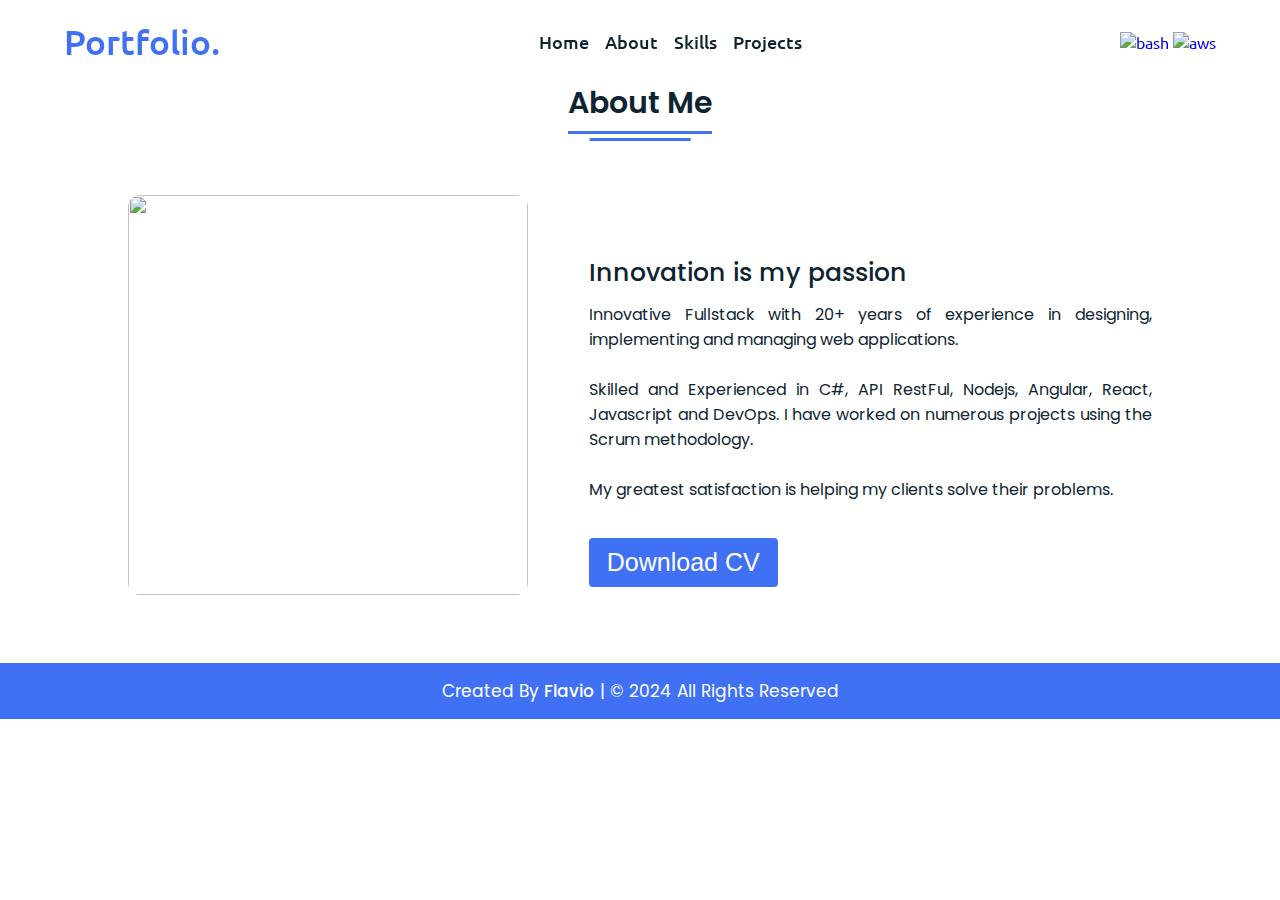
==== about.html @ 9b2f12e3 "minor fix" ====
<!DOCTYPE html>
<!-- Designined by Flavio -->
<html lang="en" dir="ltr">
  <head>
    <meta charset="UTF-8" />
    <title>Flavio's Portfolio Website</title>
    <link rel="stylesheet" href="style.css" />
    <!-- Fontawesome CDN Link -->
    <link
      rel="stylesheet"
      href="https://cdnjs.cloudflare.com/ajax/libs/font-awesome/5.15.2/css/all.min.css"
    />
    <meta name="viewport" content="width=device-width, initial-scale=1.0" />
  </head>
  <body>
    <!-- Move to up button -->
    <div class="scroll-button">
      <a href="#home"><i class="fas fa-arrow-up"></i></a>
    </div>
    <!-- navgaition menu -->
    <nav>
      <div class="navbar">
        <div class="logo"><a href="#">Portfolio.</a></div>
        <ul class="menu">
          <li><a href="index.html">Home</a></li>
          <li><a href="#">About</a></li>
          <li><a href="skills.html">Skills</a></li>
          <li><a href="projects.html">Projects</a></li>
          <div class="cancel-btn">
            <i class="fas fa-times"></i>
          </div>
        </ul>
        <p align="right">
          <a
            href="https://www.linkedin.com/in/flavio-gallizia-246090309/"
            target="_blank"
            rel="noreferrer"
          >
            <img
              src="https://cdn-icons-png.flaticon.com/512/174/174857.png"
              alt="bash"
              width="40"
              height="40"
            />
          </a>
          <a
            href="https://github.com/flavio247"
            target="_blank"
            rel="noreferrer"
          >
            <img
              src="https://cdn.cdnlogo.com/logos/g/55/github.svg"
              alt="aws"
              width="40"
              height="40"
            />
          </a>
        </p>
      </div>
      <div class="menu-btn">
        <i class="fas fa-bars"></i>
      </div>
    </nav>

    <!-- About Section Start -->
    <section class="about" id="about">
      <div class="content">
        <div class="title"><span>About Me</span></div>
        <div class="about-details">
          <div class="left">
            <img src="images/about.png" alt="" />
          </div>
          <div class="right">
            <div class="topic">Innovation is my passion</div>
            <p>
              Innovative Fullstack with 20+ years of experience in designing,
              implementing and managing web applications. <br />
              <br />Skilled and Experienced in C#, API RestFul, Nodejs, Angular,
              React, Javascript and DevOps. I have worked on numerous projects
              using the Scrum methodology. <br />
              <br />
              My greatest satisfaction is helping my clients solve their
              problems.<br />
            </p>
            <div class="button">
              <a href="Flavio-Gallizia.pdf"><button>Download CV</button></a>
            </div>
          </div>
        </div>
      </div>
    </section>

    <!-- Footer Section Start -->
    <footer>
      <div class="text">
        <span
          >Created By <a href="#">Flavio</a> | &#169; 2024 All Rights
          Reserved</span
        >
      </div>
    </footer>

    <script src="script.js"></script>
  </body>
</html>
---- style.css ----
/* Google Font CDN Link */
@import url('https://fonts.googleapis.com/css2?family=Poppins:wght@400;500;600;700&family=Ubuntu:wght@400;500;700&display=swap');
*{
  margin: 0;
  padding: 0;
  box-sizing: border-box;
  text-decoration: none;
  scroll-behavior: smooth;
}

/* Custom Scroll Bar CSS */
::-webkit-scrollbar {
    width: 10px;
}
::-webkit-scrollbar-track {
    background: #f1f1f1;
}
::-webkit-scrollbar-thumb {
    background: #6e93f7;
    border-radius: 12px;
    transition: all 0.3s ease;
}

::-webkit-scrollbar-thumb:hover {
    background: #4070f4;
}
/* navbar styling */
nav{
  position: fixed;
  width: 100%;
  padding: 20px 0;
  z-index: 998;
  transition: all 0.3s ease;
  font-family: 'Ubuntu', sans-serif;
}
nav.sticky{
  background: #4070f4;
  padding: 13px 0;
}
nav .navbar{
  width: 90%;
  display: flex;
  justify-content: space-between;
  align-items: center;
  margin: auto;
}
nav .navbar .logo a{
  font-weight: 500;
  font-size: 35px;
  color: #4070f4;
}
nav.sticky .navbar .logo a{
  color: #fff;
}
nav .navbar .menu{
  display: flex;
  position: relative;
}
nav .navbar .menu li{
  list-style: none;
  margin: 0 8px;
}
.navbar .menu a{
  font-size: 18px;
  font-weight: 500;
  color: #0E2431;
  padding: 6px 0;
  transition: all 0.4s ease;
}
.navbar .menu a:hover{
  color: #4070f4;
}
nav.sticky .menu a{
  color: #FFF;
}
nav.sticky .menu a:hover{
  color: #0E2431;
}
.navbar .media-icons a{
  color: #4070f4;
  font-size: 18px;
  margin: 0 6px;
}
nav.sticky .media-icons a{
  color: #FFF;
}

/* Side Navigation Menu Button CSS */
nav .menu-btn,
.navbar .menu .cancel-btn{
  position: absolute;
  color: #fff;
  right: 30px;
  top: 20px;
  font-size: 20px;
  cursor: pointer;
  transition: all 0.3s ease;
  display: none;
}
nav .menu-btn{
  color: #4070f4;
}
nav.sticky .menu-btn{
  color: #FFF;
}
.navbar .menu .menu-btn{
  color: #fff;
}

/* home section styling */
.home{
  height: 100vh;
  width: 100%;
  /* background: url("https://github.com/flavio247/contactFlavio.github.io/blob/main/images/background.png") no-repeat; */
  background: url("images/background.png") no-repeat;
  background-size: cover;
  background-position: center;
  background-attachment: fixed;
  font-family: 'Ubuntu', sans-serif;
}
.home .home-content{
  width: 90%;
  height: 100%;
  margin: auto;
  display: flex;
  flex-direction: column;
  justify-content: center;
}
.home .text-one{
  font-size: 25px;
  color: #0E2431;
}
.home .text-two{
  color: #0E2431;
  font-size: 75px;
  font-weight: 600;
  margin-left: -3px;
}
.home .text-three{
  font-size: 40px;
  margin: 5px 0;
  color: #4070f4;
}
.home .text-four{
  font-size: 23px;
  margin: 5px 0;
  color: #0E2431;
}
 .button{
  margin: 124px 0;
}
.home .button button{
  outline: none;
  padding: 8px 16px;
  border-radius: 6px;
  font-size: 25px;
  font-weight: 400;
  background: #4070f4;
  color: #fff;
  cursor: pointer;
  border: 2px solid transparent;
  transition: all 0.4s ease;
}
.home .button button:hover{
  border-color: #4070f4;
  background-color: #fff;
  color: #4070f4;
}
/* button margin */
.fcc-btn {
  outline: none;
  padding: 8px 16px;
  border-radius: 6px;
  font-size: 25px;
  font-weight: 400;
  background: #4070f4;
  color: #fff;
  cursor: pointer;
  border: 2px solid transparent;
  transition: all 0.4s ease;
}
.fcc-btn:hover{
  border-color: #4070f4;
  background-color: #fff;
  color: #4070f4;
}

.home .fcc-btn{
  margin: 14px 0;
}

/* About Section Styling */
/* Those Elements Where We Have Apply Same CSS,
 I'm Selecting Directly 'Section Tag' and 'Class'  */
section{
  padding-top: 40px;
}
section .content{
  width: 80%;
  margin: 40px auto;
  font-family: 'Poppins', sans-serif;
}
.about .about-details{
  display: flex;
  justify-content: space-between;
  align-items: center;
}
section .title{
  display: flex;
  justify-content: center;
  margin-bottom: 40px;
}
section .title span{
  color: #0E2431;
  font-size: 30px;
  font-weight: 600;
  position: relative;
  padding-bottom: 8px;
}
section .title span::before,
section .title span::after{
  content: '';
  position: absolute;
  height: 3px;
  width: 100%;
  background: #4070f4;
  left: 0;
  bottom: 0;
}
section .title span::after{
  bottom: -7px;
  width: 70%;
  left: 50%;
  transform: translateX(-50%);
}
.about .about-details .left{
  width: 45%;
}
.about .left img{
  height: 400px;
  width: 400px;
  object-fit: cover;
  border-radius: 12px;
}
.about-details .right{
  width: 55%;
}
section  .topic{
  color: #0E2431;
  font-size: 25px;
  font-weight: 500;
  margin-bottom: 10px;
  margin-top: 80px;
}
.about-details .right p{
  text-align: justify;
  color: #0E2431;
}
section .button{
  margin: 36px 0;
}
section .button button{
  outline: none;
  padding: 8px 16px;
  border-radius: 4px;
  font-size: 25px;
  font-weight: 400;
  background: #4070f4;
  color: #fff;
  border: 2px solid transparent;
  cursor: pointer;
  transition: all 0.4s ease;
}
section .button button:hover{
  border-color: #4070f4;
  background-color: #fff;
  color: #4070f4;
}

 /* My Skills CSS */
 .skills{
   background: #F0F8FF;
 }
 .skills .content{
   padding: 40px 0;
 }
 .skills .skills-details{
   display: flex;
   justify-content: space-between;
   align-items: center;
 }
 .skills-details .text{
   width: 50%;
 }
 .skills-details p{
   color: #0E2431;
   text-align: justify;
 }
.skills .skills-details .experience{
  display: flex;
  align-items: center;
  margin: 0 10px;
}
.skills-details .experience .num{
  color: #0E2431;
  font-size: 80px;
}
.skills-details .experience .exp{
  color: #0E2431;
  margin-left: 20px;
  font-size: 18px;
  font-weight: 500;
  margin: 0 6px;
}
.skills-details .boxes{
  width: 45%;
  display: flex;
  flex-wrap: wrap;
  justify-content: space-between;
}
.skills-details .box{
  width: calc(100% / 2 - 20px);
  margin: 20px 0;
}
.skills-details .boxes .topic{
  font-size: 20px;
  color: #4070f4;
}
.skills-details .boxes .per{
  font-size: 60px;
  color: #4070f4;
}

/* My Services CSS */
.services .boxes{
  display: flex;
  flex-wrap: wrap;
  justify-content: space-between;
}
.services .boxes .box{
  margin: 20px 0;
  width: 570px;
  height: 400px;
  text-align: center;
  border-radius: 12px;
  padding: 30px 10px;
  box-shadow: 0 5px 10px rgba(0, 0, 0, 0.12);
  cursor: default;
  transition: all 0.4s ease;
}
.services .boxes .box:hover{
  background: #4070f4;

  color: #fff;
  background-size:cover;
  background-repeat: no-repeat;
cursor: pointer;
}
.services .boxes .pharma:hover{

    background-image: url("./projects/iqmed project.png");

  }
  .services .boxes .tax:hover{

    background-image: url("./projects/1.png");

  }
  .services .boxes .tax2:hover{

    background-image: url("./projects/2.png");

  }
.services .boxes .box .icon{

  /* background: #4070f4; */
  background: transparent;
  border-radius: 50%;
  text-align: center;
  line-height: 50px;
  font-size: 18px;
  color: #fff;
  margin: 0 auto 10px auto;
  transition: all 0.4s ease;
}
.boxes .box:hover .icon{
  background-color: #fff;
  color: #4070f4;
}
.services .boxes .box:hover .topic,
.services .boxes .box:hover p{
  color: #0E2431;
  transition: all 0.4s ease;
}
.services .boxes .box:hover .topic,
.services .boxes .box:hover p{
  color: transparent;
}
/* Contact Me CSS */
.contact{
  background: #F0F8FF;
}
.contact .content{
  margin: 0 auto;
  padding: 30px 0;
}
.contact .text{
  width: 80%;
  text-align: center;
  margin: auto;
}

/* Footer CSS */
footer{
  background: #4070f4;
  padding: 15px 0;
  text-align: center;
  font-family: 'Poppins', sans-serif;
}
footer .text span{
  font-size: 17px;
  font-weight: 400;
  color: #fff;
}
footer .text span a{
  font-weight: 500;
  color: #FFF;
}
footer .text span a:hover{
  text-decoration: underline;
}
/* Scroll TO Top Button CSS */
.scroll-button a{
  position: fixed;
  bottom: 20px;
  right: 20px;
  color: #fff;
  background: #4070f4;
  padding: 7px 12px;;
  font-size: 18px;
  border-radius: 6px;
  box-shadow: rgba(0, 0, 0, 0.15);
  display: none;
}

/* Responsive Media Query */
@media (max-width: 1190px) {
  section .content{
    width: 85%;
  }
}
@media (max-width: 1000px) {
  .about .about-details{
    justify-content: center;
    flex-direction: column;
  }
  .about .about-details .left{
    display: flex;
    justify-content: center;
    width: 100%;
  }
  .about-details .right{
    width: 90%;
    margin: 40px 0;
  }
  .services .boxes .box{
    margin: 20px 0;
    width: calc(100% / 2 - 20px);
  }
}
@media (max-width: 900px) {
  .about .left img{
    height: 350px;
    width: 350px;
  }
}

@media (max-width: 750px) {
  nav .navbar{
    width: 90%;
  }
  nav .navbar .menu{
    position: fixed;
    left: -100%;
    top: 0;
    background: #0E2431;
    height: 100vh;
    max-width: 400px;
    width: 100%;
    padding-top: 60px;
    flex-direction: column;
    align-items: center;
    transition: all 0.5s ease;
  }
  .navbar.active .menu{
    left: 0;
  }
  nav .navbar .menu a{
    font-size: 23px;
    display: block;
    color: #fff;
    margin: 10px 0;
  }
  nav.sticky .menu a:hover{
    color: #4070f4;
  }
  nav .navbar .media-icons{
    display: none;
  }
  nav .menu-btn,
  .navbar .menu .cancel-btn{
    display: block;
  }
  .home .text-two{
    font-size: 65px;
  }
  .home .text-three{
    font-size: 35px;
  }
  .skills .skills-details{
    align-items: center;
    justify-content: center;
    flex-direction: column;
  }
  .skills-details .text{
    width: 100%;
    margin-bottom: 50px;
  }
  .skills-details .boxes{
    justify-content: center;
    align-items: center;
    width: 100%;
  }
  .services .boxes .box{
    margin: 20px 0;
    width: 100%;
  }
  .contact .text{
    width: 100%;
}
}

@media (max-width: 500px){
  .home .text-two{
    font-size: 55px;
  }
  .home .text-three{
    font-size: 33px;
  }
  .skills-details .boxes .per{
    font-size: 50px;
    color: #4070f4;
  }
}
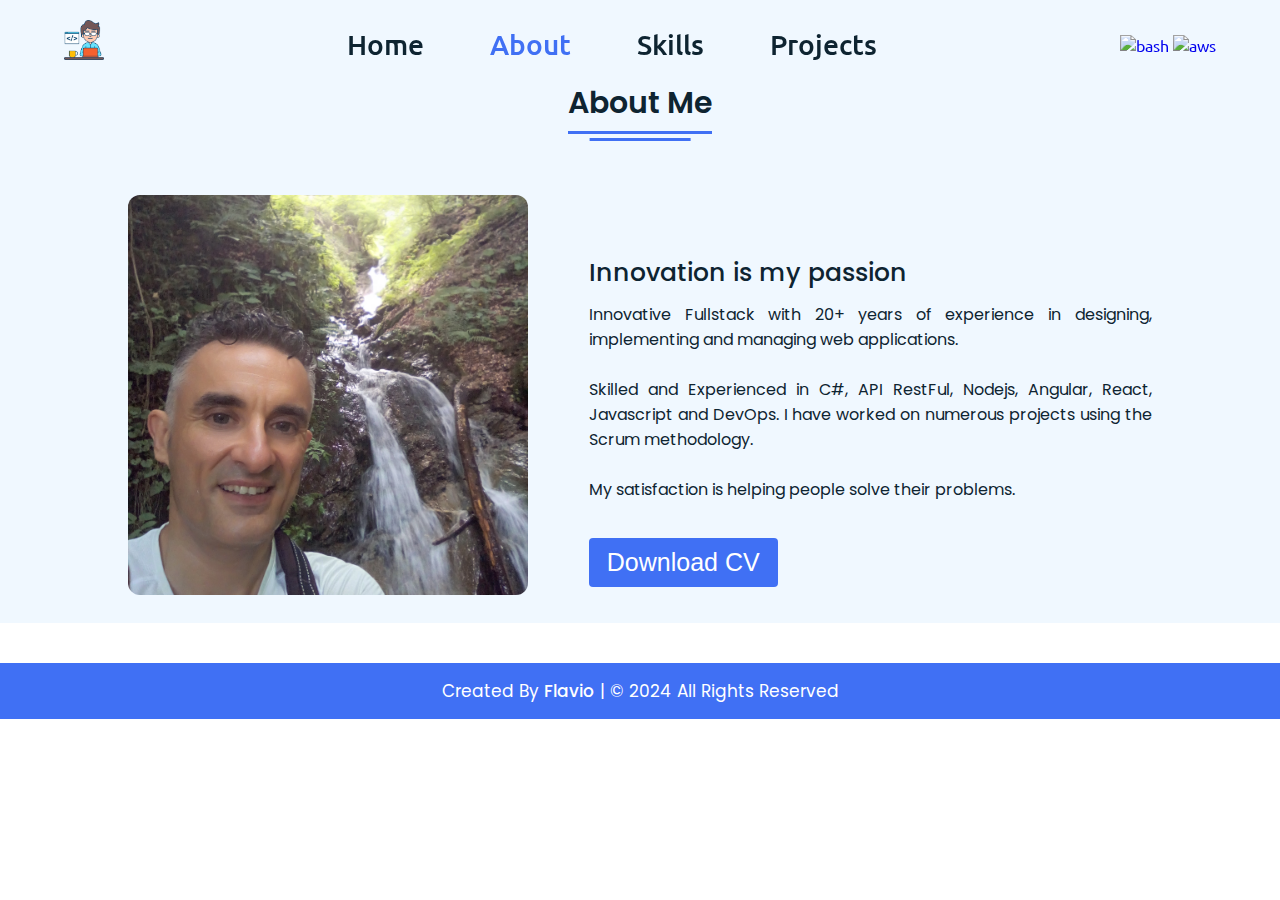
==== commit ba6b45d4: "completed site" ====
--- a/about.html
+++ b/about.html
@@ -20,10 +20,14 @@
     <!-- navgaition menu -->
     <nav>
       <div class="navbar">
-        <div class="logo"><a href="#">Portfolio.</a></div>
+        <div class="logo">
+          <a href="index.html"
+            ><img src="cartoon.png" alt="bash" width="40" height="40"
+          /></a>
+        </div>
         <ul class="menu">
           <li><a href="index.html">Home</a></li>
-          <li><a href="#">About</a></li>
+          <li><a style="color: #4070f4" href="#">About</a></li>
           <li><a href="skills.html">Skills</a></li>
           <li><a href="projects.html">Projects</a></li>
           <div class="cancel-btn">
@@ -68,7 +72,7 @@
         <div class="title"><span>About Me</span></div>
         <div class="about-details">
           <div class="left">
-            <img src="images/about.png" alt="" />
+            <img src="me.jpg" alt="" />
           </div>
           <div class="right">
             <div class="topic">Innovation is my passion</div>
@@ -79,8 +83,7 @@
               React, Javascript and DevOps. I have worked on numerous projects
               using the Scrum methodology. <br />
               <br />
-              My greatest satisfaction is helping my clients solve their
-              problems.<br />
+              My satisfaction is helping people solve their problems.<br />
             </p>
             <div class="button">
               <a href="Flavio-Gallizia.pdf"><button>Download CV</button></a>
--- a/style.css
+++ b/style.css
@@ -1,6 +1,6 @@
 /* Google Font CDN Link */
-@import url('https://fonts.googleapis.com/css2?family=Poppins:wght@400;500;600;700&family=Ubuntu:wght@400;500;700&display=swap');
-*{
+@import url("https://fonts.googleapis.com/css2?family=Poppins:wght@400;500;600;700&family=Ubuntu:wght@400;500;700&display=swap");
+* {
   margin: 0;
   padding: 0;
   box-sizing: border-box;
@@ -10,84 +10,84 @@
 
 /* Custom Scroll Bar CSS */
 ::-webkit-scrollbar {
-    width: 10px;
+  width: 10px;
 }
 ::-webkit-scrollbar-track {
-    background: #f1f1f1;
+  background: #f1f1f1;
 }
 ::-webkit-scrollbar-thumb {
-    background: #6e93f7;
-    border-radius: 12px;
-    transition: all 0.3s ease;
+  background: #6e93f7;
+  border-radius: 12px;
+  transition: all 0.3s ease;
 }
 
 ::-webkit-scrollbar-thumb:hover {
-    background: #4070f4;
+  background: #4070f4;
 }
 /* navbar styling */
-nav{
+nav {
   position: fixed;
   width: 100%;
   padding: 20px 0;
   z-index: 998;
   transition: all 0.3s ease;
-  font-family: 'Ubuntu', sans-serif;
-}
-nav.sticky{
+  font-family: "Ubuntu", sans-serif;
+}
+nav.sticky {
   background: #4070f4;
   padding: 13px 0;
 }
-nav .navbar{
+nav .navbar {
   width: 90%;
   display: flex;
   justify-content: space-between;
   align-items: center;
   margin: auto;
 }
-nav .navbar .logo a{
+nav .navbar .logo a {
   font-weight: 500;
   font-size: 35px;
   color: #4070f4;
 }
-nav.sticky .navbar .logo a{
-  color: #fff;
-}
-nav .navbar .menu{
+nav.sticky .navbar .logo a {
+  color: #fff;
+}
+nav .navbar .menu {
   display: flex;
   position: relative;
 }
-nav .navbar .menu li{
+nav .navbar .menu li {
   list-style: none;
   margin: 0 8px;
 }
-.navbar .menu a{
-  font-size: 18px;
+.navbar .menu a {
+  font-size: 28px;
   font-weight: 500;
-  color: #0E2431;
-  padding: 6px 0;
-  transition: all 0.4s ease;
-}
-.navbar .menu a:hover{
-  color: #4070f4;
-}
-nav.sticky .menu a{
-  color: #FFF;
-}
-nav.sticky .menu a:hover{
-  color: #0E2431;
-}
-.navbar .media-icons a{
+  color: #0e2431;
+  padding: 6px 25px;
+  transition: all 0.4s ease;
+}
+.navbar .menu a:hover {
+  color: #4070f4;
+}
+nav.sticky .menu a {
+  color: #fff;
+}
+nav.sticky .menu a:hover {
+  color: #0e2431;
+}
+.navbar .media-icons a {
   color: #4070f4;
   font-size: 18px;
   margin: 0 6px;
 }
-nav.sticky .media-icons a{
-  color: #FFF;
+nav.sticky .media-icons a {
+  color: #fff;
 }
 
 /* Side Navigation Menu Button CSS */
 nav .menu-btn,
-.navbar .menu .cancel-btn{
+.navbar .menu .cancel-btn {
   position: absolute;
   color: #fff;
   right: 30px;
@@ -97,28 +97,27 @@
   transition: all 0.3s ease;
   display: none;
 }
-nav .menu-btn{
-  color: #4070f4;
-}
-nav.sticky .menu-btn{
-  color: #FFF;
-}
-.navbar .menu .menu-btn{
+nav .menu-btn {
+  color: #4070f4;
+}
+nav.sticky .menu-btn {
+  color: #fff;
+}
+.navbar .menu .menu-btn {
   color: #fff;
 }
 
 /* home section styling */
-.home{
-  height: 100vh;
+.home {
+  height: 90vh;
   width: 100%;
-  /* background: url("https://github.com/flavio247/contactFlavio.github.io/blob/main/images/background.png") no-repeat; */
-  background: url("images/background.png") no-repeat;
+  background: #f0f8ff;
   background-size: cover;
   background-position: center;
   background-attachment: fixed;
-  font-family: 'Ubuntu', sans-serif;
-}
-.home .home-content{
+  font-family: "Ubuntu", sans-serif;
+}
+.home .home-content {
   width: 90%;
   height: 100%;
   margin: auto;
@@ -126,30 +125,30 @@
   flex-direction: column;
   justify-content: center;
 }
-.home .text-one{
+.home .text-one {
   font-size: 25px;
-  color: #0E2431;
-}
-.home .text-two{
-  color: #0E2431;
+  color: #0e2431;
+}
+.home .text-two {
+  color: #0e2431;
   font-size: 75px;
   font-weight: 600;
   margin-left: -3px;
 }
-.home .text-three{
+.home .text-three {
   font-size: 40px;
   margin: 5px 0;
   color: #4070f4;
 }
-.home .text-four{
+.home .text-four {
   font-size: 23px;
   margin: 5px 0;
-  color: #0E2431;
-}
- .button{
+  color: #0e2431;
+}
+.button {
   margin: 124px 0;
 }
-.home .button button{
+.home .button button {
   outline: none;
   padding: 8px 16px;
   border-radius: 6px;
@@ -161,7 +160,7 @@
   border: 2px solid transparent;
   transition: all 0.4s ease;
 }
-.home .button button:hover{
+.home .button button:hover {
   border-color: #4070f4;
   background-color: #fff;
   color: #4070f4;
@@ -179,47 +178,47 @@
   border: 2px solid transparent;
   transition: all 0.4s ease;
 }
-.fcc-btn:hover{
+.fcc-btn:hover {
   border-color: #4070f4;
   background-color: #fff;
   color: #4070f4;
 }
 
-.home .fcc-btn{
+.home .fcc-btn {
   margin: 14px 0;
 }
 
 /* About Section Styling */
 /* Those Elements Where We Have Apply Same CSS,
  I'm Selecting Directly 'Section Tag' and 'Class'  */
-section{
+section {
   padding-top: 40px;
 }
-section .content{
+section .content {
   width: 80%;
   margin: 40px auto;
-  font-family: 'Poppins', sans-serif;
-}
-.about .about-details{
+  font-family: "Poppins", sans-serif;
+}
+.about .about-details {
   display: flex;
   justify-content: space-between;
   align-items: center;
 }
-section .title{
+section .title {
   display: flex;
   justify-content: center;
   margin-bottom: 40px;
 }
-section .title span{
-  color: #0E2431;
+section .title span {
+  color: #0e2431;
   font-size: 30px;
   font-weight: 600;
   position: relative;
   padding-bottom: 8px;
 }
 section .title span::before,
-section .title span::after{
-  content: '';
+section .title span::after {
+  content: "";
   position: absolute;
   height: 3px;
   width: 100%;
@@ -227,39 +226,43 @@
   left: 0;
   bottom: 0;
 }
-section .title span::after{
+section .title span::after {
   bottom: -7px;
   width: 70%;
   left: 50%;
   transform: translateX(-50%);
 }
-.about .about-details .left{
+.about {
+  background: #f0f8ff;
+}
+
+.about .about-details .left {
   width: 45%;
 }
-.about .left img{
+.about .left img {
   height: 400px;
   width: 400px;
   object-fit: cover;
   border-radius: 12px;
 }
-.about-details .right{
+.about-details .right {
   width: 55%;
 }
-section  .topic{
-  color: #0E2431;
+section .topic {
+  color: #0e2431;
   font-size: 25px;
   font-weight: 500;
   margin-bottom: 10px;
   margin-top: 80px;
 }
-.about-details .right p{
+.about-details .right p {
   text-align: justify;
-  color: #0E2431;
-}
-section .button{
+  color: #0e2431;
+}
+section .button {
   margin: 36px 0;
 }
-section .button button{
+section .button button {
   outline: none;
   padding: 8px 16px;
   border-radius: 4px;
@@ -271,73 +274,73 @@
   cursor: pointer;
   transition: all 0.4s ease;
 }
-section .button button:hover{
+section .button button:hover {
   border-color: #4070f4;
   background-color: #fff;
   color: #4070f4;
 }
 
- /* My Skills CSS */
- .skills{
-   background: #F0F8FF;
- }
- .skills .content{
-   padding: 40px 0;
- }
- .skills .skills-details{
-   display: flex;
-   justify-content: space-between;
-   align-items: center;
- }
- .skills-details .text{
-   width: 50%;
- }
- .skills-details p{
-   color: #0E2431;
-   text-align: justify;
- }
-.skills .skills-details .experience{
+/* My Skills CSS */
+.skills {
+  background: #f0f8ff;
+}
+.skills .content {
+  padding: 40px 0;
+}
+.skills .skills-details {
+  display: flex;
+  justify-content: space-between;
+  align-items: center;
+}
+.skills-details .text {
+  width: 50%;
+}
+.skills-details p {
+  color: #0e2431;
+  text-align: justify;
+}
+.skills .skills-details .experience {
   display: flex;
   align-items: center;
   margin: 0 10px;
 }
-.skills-details .experience .num{
-  color: #0E2431;
+.skills-details .experience .num {
+  color: #0e2431;
   font-size: 80px;
 }
-.skills-details .experience .exp{
-  color: #0E2431;
+.skills-details .experience .exp {
+  color: #0e2431;
   margin-left: 20px;
   font-size: 18px;
   font-weight: 500;
   margin: 0 6px;
 }
-.skills-details .boxes{
+.skills-details .boxes {
   width: 45%;
   display: flex;
   flex-wrap: wrap;
   justify-content: space-between;
 }
-.skills-details .box{
+.skills-details .box {
   width: calc(100% / 2 - 20px);
   margin: 20px 0;
 }
-.skills-details .boxes .topic{
+.skills-details .boxes .topic {
   font-size: 20px;
   color: #4070f4;
 }
-.skills-details .boxes .per{
+.skills-details .boxes .per {
   font-size: 60px;
   color: #4070f4;
 }
 
 /* My Services CSS */
-.services .boxes{
+.services .boxes {
   display: flex;
   flex-wrap: wrap;
   justify-content: space-between;
 }
-.services .boxes .box{
+.services .boxes .box {
   margin: 20px 0;
   width: 570px;
   height: 400px;
@@ -347,32 +350,27 @@
   box-shadow: 0 5px 10px rgba(0, 0, 0, 0.12);
   cursor: default;
   transition: all 0.4s ease;
-}
-.services .boxes .box:hover{
-  background: #4070f4;
-
-  color: #fff;
-  background-size:cover;
+  background-color: #fff;
+}
+.services .boxes .box:hover {
+  background: #4070f4;
+
+  color: #fff;
+  background-size: cover;
   background-repeat: no-repeat;
-cursor: pointer;
-}
-.services .boxes .pharma:hover{
-
-    background-image: url("./projects/iqmed project.png");
-
-  }
-  .services .boxes .tax:hover{
-
-    background-image: url("./projects/1.png");
-
-  }
-  .services .boxes .tax2:hover{
-
-    background-image: url("./projects/2.png");
-
-  }
-.services .boxes .box .icon{
-
+  cursor: pointer;
+}
+.services .boxes .pharma:hover {
+  background-image: url("./projects/iqmed project.png");
+}
+.services .boxes .tax:hover {
+  background-image: url("./projects/1.png");
+}
+.services .boxes .tax2:hover {
+  background-image: url("./projects/2.png");
+}
+
+.services .boxes .box .icon {
   /* background: #4070f4; */
   background: transparent;
   border-radius: 50%;
@@ -383,107 +381,126 @@
   margin: 0 auto 10px auto;
   transition: all 0.4s ease;
 }
-.boxes .box:hover .icon{
+.skills .boxes img {
+  height: 350px;
+  width: 100%;
+  opacity: 0.7;
+}
+.skills .boxes img:hover {
+  opacity: 1;
+}
+.boxes .box:hover .icon {
   background-color: #fff;
   color: #4070f4;
 }
 .services .boxes .box:hover .topic,
-.services .boxes .box:hover p{
-  color: #0E2431;
+.services .boxes .box:hover p {
+  color: #0e2431;
   transition: all 0.4s ease;
 }
 .services .boxes .box:hover .topic,
-.services .boxes .box:hover p{
+.services .boxes .box:hover p {
   color: transparent;
 }
 /* Contact Me CSS */
-.contact{
-  background: #F0F8FF;
-}
-.contact .content{
+.contact {
+  background: #f0f8ff;
+}
+.contact .content {
   margin: 0 auto;
   padding: 30px 0;
 }
-.contact .text{
+.contact .text {
   width: 80%;
   text-align: center;
   margin: auto;
 }
 
 /* Footer CSS */
-footer{
+footer {
   background: #4070f4;
   padding: 15px 0;
   text-align: center;
-  font-family: 'Poppins', sans-serif;
-}
-footer .text span{
+  font-family: "Poppins", sans-serif;
+}
+footer .text span {
   font-size: 17px;
   font-weight: 400;
   color: #fff;
 }
-footer .text span a{
+footer .text span a {
   font-weight: 500;
-  color: #FFF;
-}
-footer .text span a:hover{
+  color: #fff;
+}
+footer .text span a:hover {
   text-decoration: underline;
 }
 /* Scroll TO Top Button CSS */
-.scroll-button a{
+.scroll-button a {
   position: fixed;
   bottom: 20px;
   right: 20px;
   color: #fff;
   background: #4070f4;
-  padding: 7px 12px;;
+  padding: 7px 12px;
   font-size: 18px;
   border-radius: 6px;
   box-shadow: rgba(0, 0, 0, 0.15);
   display: none;
 }
-
+.services {
+  background: #f0f8ff;
+}
+.right img {
+    height: 400px;
+    float: right;
+    position: absolute;
+    top: 150px;
+    left: 700px;
+  }
 /* Responsive Media Query */
 @media (max-width: 1190px) {
-  section .content{
+  section .content {
     width: 85%;
   }
 }
 @media (max-width: 1000px) {
-  .about .about-details{
+  .about .about-details {
     justify-content: center;
     flex-direction: column;
   }
-  .about .about-details .left{
+  .about .about-details .left {
     display: flex;
     justify-content: center;
     width: 100%;
   }
-  .about-details .right{
+  .about-details .right {
     width: 90%;
     margin: 40px 0;
   }
-  .services .boxes .box{
+ 
+
+  .services .boxes .box {
     margin: 20px 0;
     width: calc(100% / 2 - 20px);
   }
 }
 @media (max-width: 900px) {
-  .about .left img{
+  .about .left img {
     height: 350px;
     width: 350px;
   }
 }
 
 @media (max-width: 750px) {
-  nav .navbar{
+  nav .navbar {
     width: 90%;
   }
-  nav .navbar .menu{
+  nav .navbar .menu {
     position: fixed;
     left: -100%;
     top: 0;
-    background: #0E2431;
+    background: #0e2431;
     height: 100vh;
     max-width: 400px;
     width: 100%;
@@ -492,63 +509,63 @@
     align-items: center;
     transition: all 0.5s ease;
   }
-  .navbar.active .menu{
+  .navbar.active .menu {
     left: 0;
   }
-  nav .navbar .menu a{
+  nav .navbar .menu a {
     font-size: 23px;
     display: block;
     color: #fff;
     margin: 10px 0;
   }
-  nav.sticky .menu a:hover{
+  nav.sticky .menu a:hover {
     color: #4070f4;
   }
-  nav .navbar .media-icons{
+  nav .navbar .media-icons {
     display: none;
   }
   nav .menu-btn,
-  .navbar .menu .cancel-btn{
+  .navbar .menu .cancel-btn {
     display: block;
   }
-  .home .text-two{
+  .home .text-two {
     font-size: 65px;
   }
-  .home .text-three{
+  .home .text-three {
     font-size: 35px;
   }
-  .skills .skills-details{
+  .skills .skills-details {
     align-items: center;
     justify-content: center;
     flex-direction: column;
   }
-  .skills-details .text{
+  .skills-details .text {
     width: 100%;
     margin-bottom: 50px;
   }
-  .skills-details .boxes{
+  .skills-details .boxes {
     justify-content: center;
     align-items: center;
     width: 100%;
   }
-  .services .boxes .box{
+  .services .boxes .box {
     margin: 20px 0;
     width: 100%;
   }
-  .contact .text{
+  .contact .text {
     width: 100%;
-}
-}
-
-@media (max-width: 500px){
-  .home .text-two{
+  }
+}
+
+@media (max-width: 500px) {
+  .home .text-two {
     font-size: 55px;
   }
-  .home .text-three{
+  .home .text-three {
     font-size: 33px;
   }
-  .skills-details .boxes .per{
+  .skills-details .boxes .per {
     font-size: 50px;
     color: #4070f4;
   }
-}+}
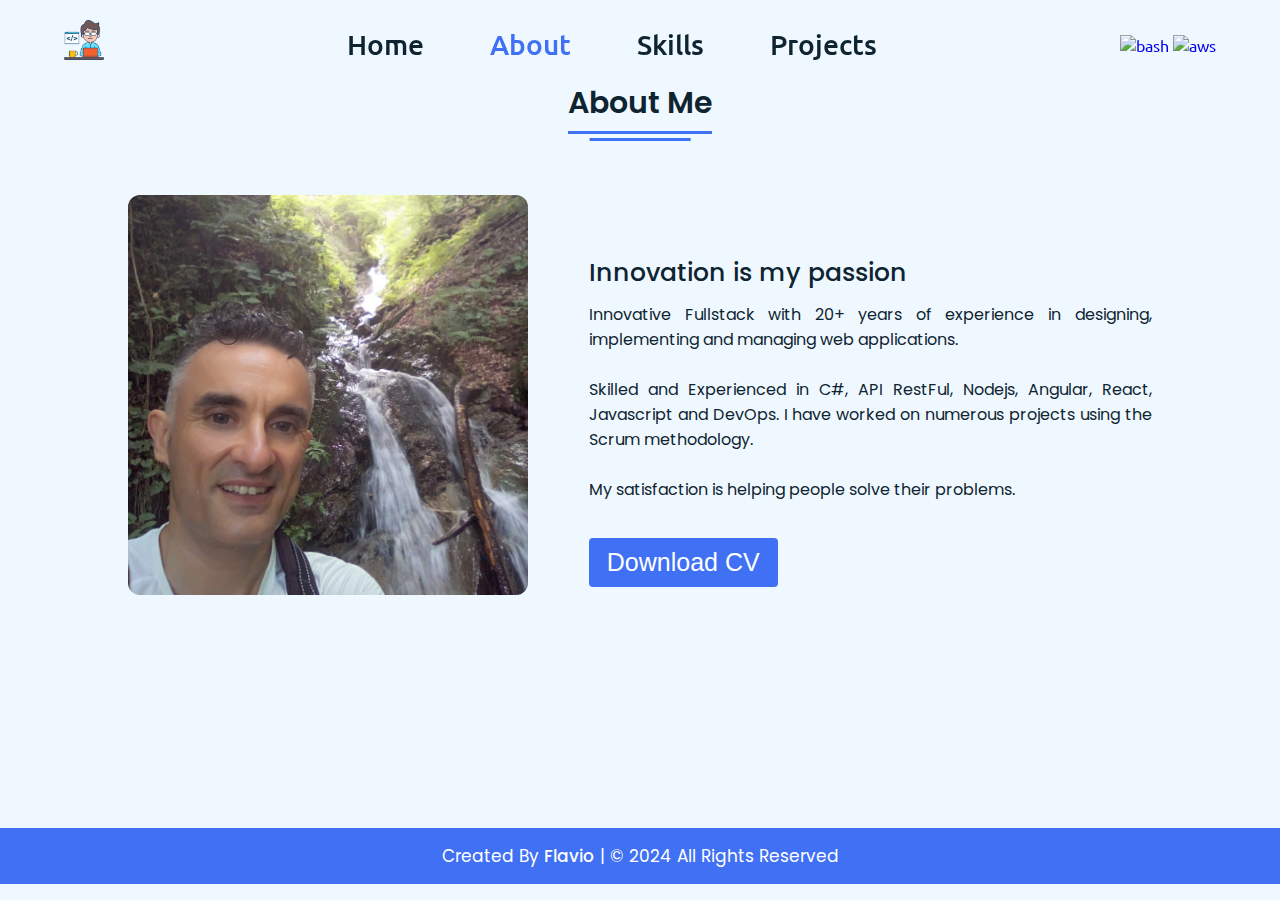
==== commit f432b4f2: "fixed style and updated cv" ====
--- a/about.html
+++ b/about.html
@@ -86,7 +86,13 @@
               My satisfaction is helping people solve their problems.<br />
             </p>
             <div class="button">
-              <a href="Flavio-Gallizia.pdf"><button>Download CV</button></a>
+              <a
+                href="Flavio-Gallizia.pdf"
+                without
+                rel="noopener noreferrer"
+                target="_blank"
+                ><button>Download CV</button></a
+              >
             </div>
           </div>
         </div>
--- a/style.css
+++ b/style.css
@@ -7,7 +7,15 @@
   text-decoration: none;
   scroll-behavior: smooth;
 }
-
+body {
+  margin: 0;
+  font-family: -apple-system, BlinkMacSystemFont, 'Segoe UI', 'Roboto', 'Oxygen',
+    'Ubuntu', 'Cantarell', 'Fira Sans', 'Droid Sans', 'Helvetica Neue',
+    sans-serif;
+  -webkit-font-smoothing: antialiased;
+  -moz-osx-font-smoothing: grayscale;
+  background: #f0f8ff;
+}
 /* Custom Scroll Bar CSS */
 ::-webkit-scrollbar {
   width: 10px;
@@ -109,7 +117,7 @@
 
 /* home section styling */
 .home {
-  height: 90vh;
+  height: 92vh;
   width: 100%;
   background: #f0f8ff;
   background-size: cover;
@@ -120,7 +128,7 @@
 .home .home-content {
   width: 90%;
   height: 100%;
-  margin: auto;
+  margin-left: 20%;
   display: flex;
   flex-direction: column;
   justify-content: center;
@@ -234,6 +242,7 @@
 }
 .about {
   background: #f0f8ff;
+  height: 92vh;
 }
 
 .about .about-details .left {
@@ -283,6 +292,7 @@
 /* My Skills CSS */
 .skills {
   background: #f0f8ff;
+  height: 92vh;
 }
 .skills .content {
   padding: 40px 0;
@@ -342,7 +352,7 @@
 }
 .services .boxes .box {
   margin: 20px 0;
-  width: 570px;
+  width: 48%;
   height: 400px;
   text-align: center;
   border-radius: 12px;
@@ -455,8 +465,8 @@
     height: 400px;
     float: right;
     position: absolute;
-    top: 150px;
-    left: 700px;
+    top: 180px;
+    left: 55%;
   }
 /* Responsive Media Query */
 @media (max-width: 1190px) {
@@ -569,3 +579,8 @@
     color: #4070f4;
   }
 }
+@media only screen and (min-width: 1800px) {
+  .services .boxes .box {
+    height: 500px;
+  }
+}
